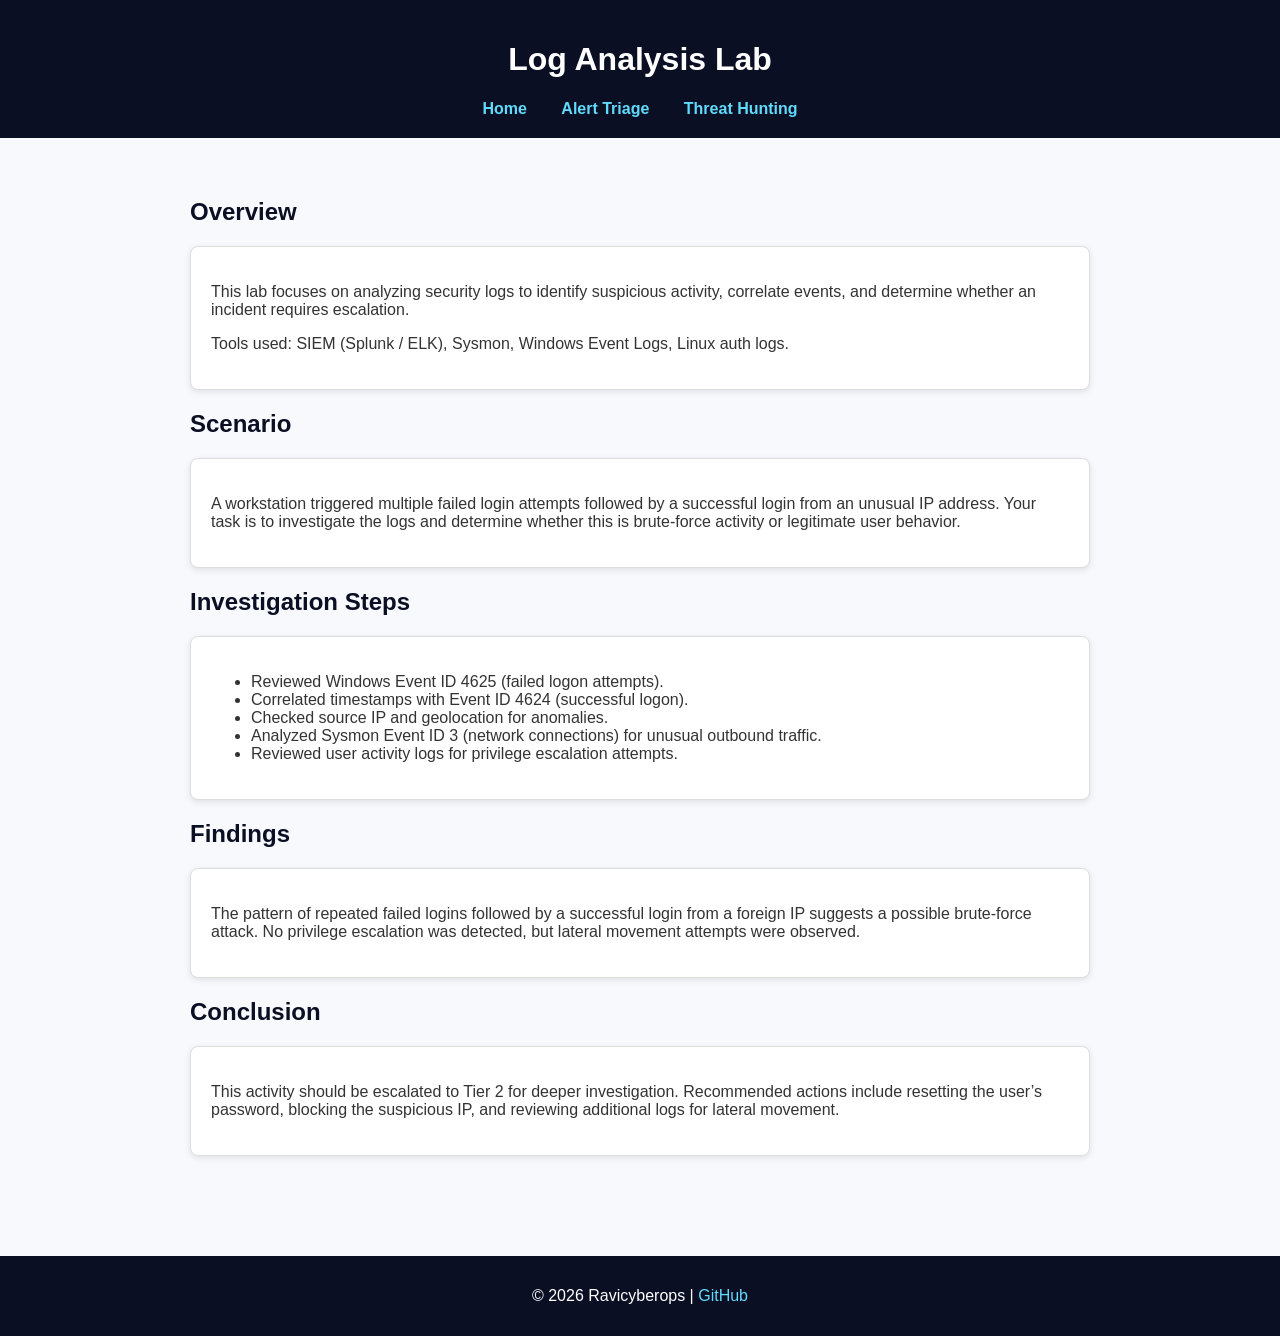
==== log-analysis/index.html @ d666e446 "Add log analysis lab overview and investigation details This HTML file provides an overview of a log" ====
<!DOCTYPE html>
<html lang="en">
<head>
  <meta charset="UTF-8" />
  <meta name="viewport" content="width=device-width, initial-scale=1.0" />
  <title>Log Analysis Lab | SOC Labs</title>
  <style>
    body {
      font-family: Arial, sans-serif;
      margin: 0;
      padding: 0;
      background: #f7f9fc;
      color: #333;
    }

    header {
      background: #0a0f24;
      padding: 20px;
      text-align: center;
      color: white;
    }

    nav a {
      color: #61dafb;
      margin: 0 15px;
      text-decoration: none;
      font-weight: bold;
    }

    section {
      padding: 40px 20px;
      max-width: 900px;
      margin: auto;
    }

    h2 {
      color: #0a0f24;
      margin-bottom: 20px;
    }

    .card {
      background: #fff;
      border: 1px solid #ddd;
      border-radius: 8px;
      padding: 20px;
      margin-bottom: 20px;
      box-shadow: 0 2px 6px rgba(0,0,0,0.1);
    }

    footer {
      background: #0a0f24;
      color: white;
      text-align: center;
      padding: 15px;
      margin-top: 40px;
    }

    footer a {
      color: #61dafb;
      text-decoration: none;
    }
  </style>
</head>

<body>

  <header>
    <h1>Log Analysis Lab</h1>
    <nav>
      <a href="/">Home</a>
      <a href="/alert-triage">Alert Triage</a>
      <a href="/threat-hunting">Threat Hunting</a>
    </nav>
  </header>

  <section>
    <h2>Overview</h2>
    <div class="card">
      <p>This lab focuses on analyzing security logs to identify suspicious activity, correlate events, and determine whether an incident requires escalation.</p>
      <p>Tools used: SIEM (Splunk / ELK), Sysmon, Windows Event Logs, Linux auth logs.</p>
    </div>

    <h2>Scenario</h2>
    <div class="card">
      <p>A workstation triggered multiple failed login attempts followed by a successful login from an unusual IP address. Your task is to investigate the logs and determine whether this is brute-force activity or legitimate user behavior.</p>
    </div>

    <h2>Investigation Steps</h2>
    <div class="card">
      <ul>
        <li>Reviewed Windows Event ID 4625 (failed logon attempts).</li>
        <li>Correlated timestamps with Event ID 4624 (successful logon).</li>
        <li>Checked source IP and geolocation for anomalies.</li>
        <li>Analyzed Sysmon Event ID 3 (network connections) for unusual outbound traffic.</li>
        <li>Reviewed user activity logs for privilege escalation attempts.</li>
      </ul>
    </div>

    <h2>Findings</h2>
    <div class="card">
      <p>The pattern of repeated failed logins followed by a successful login from a foreign IP suggests a possible brute-force attack. No privilege escalation was detected, but lateral movement attempts were observed.</p>
    </div>

    <h2>Conclusion</h2>
    <div class="card">
      <p>This activity should be escalated to Tier 2 for deeper investigation. Recommended actions include resetting the user’s password, blocking the suspicious IP, and reviewing additional logs for lateral movement.</p>
    </div>
  </section>

  <footer>
    <p>© 2026 Ravicyberops | <a href="https://github.com/RJCYBER01/soc-labs">GitHub</a></p>
  </footer>

</body>
</html>
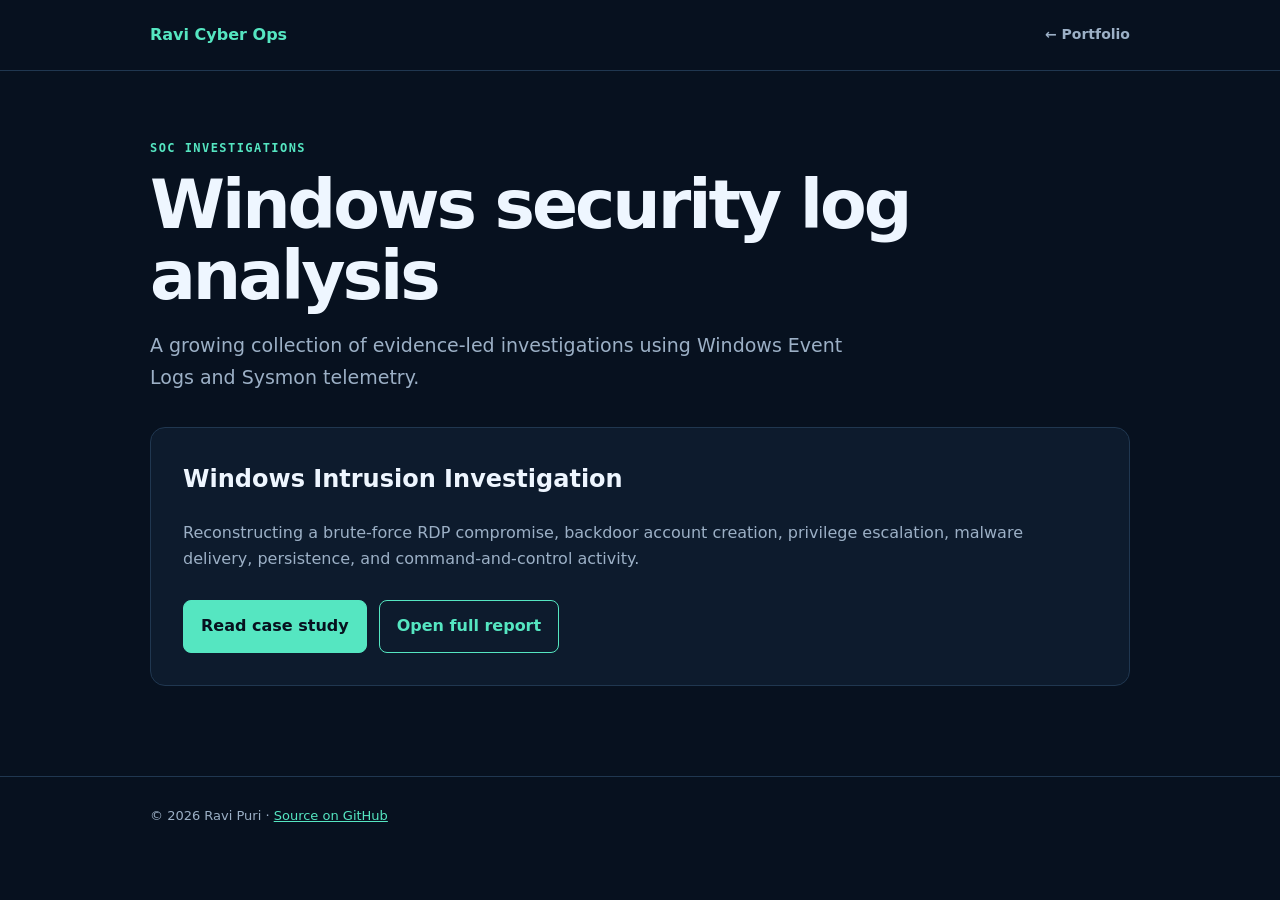
==== commit 111be296: "Redesign cybersecurity portfolio website" ====
--- a/log-analysis/index.html
+++ b/log-analysis/index.html
@@ -1,115 +1,12 @@
-<!DOCTYPE html>
+<!doctype html>
 <html lang="en">
 <head>
-  <meta charset="UTF-8" />
-  <meta name="viewport" content="width=device-width, initial-scale=1.0" />
-  <title>Log Analysis Lab | SOC Labs</title>
+  <meta charset="utf-8"><meta name="viewport" content="width=device-width,initial-scale=1">
+  <meta name="description" content="SOC log-analysis investigations by Ravi Puri.">
+  <title>Log Analysis | Ravi Cyber Ops</title>
   <style>
-    body {
-      font-family: Arial, sans-serif;
-      margin: 0;
-      padding: 0;
-      background: #f7f9fc;
-      color: #333;
-    }
-
-    header {
-      background: #0a0f24;
-      padding: 20px;
-      text-align: center;
-      color: white;
-    }
-
-    nav a {
-      color: #61dafb;
-      margin: 0 15px;
-      text-decoration: none;
-      font-weight: bold;
-    }
-
-    section {
-      padding: 40px 20px;
-      max-width: 900px;
-      margin: auto;
-    }
-
-    h2 {
-      color: #0a0f24;
-      margin-bottom: 20px;
-    }
-
-    .card {
-      background: #fff;
-      border: 1px solid #ddd;
-      border-radius: 8px;
-      padding: 20px;
-      margin-bottom: 20px;
-      box-shadow: 0 2px 6px rgba(0,0,0,0.1);
-    }
-
-    footer {
-      background: #0a0f24;
-      color: white;
-      text-align: center;
-      padding: 15px;
-      margin-top: 40px;
-    }
-
-    footer a {
-      color: #61dafb;
-      text-decoration: none;
-    }
+    :root{--bg:#07111f;--panel:#0d1b2d;--text:#eef6ff;--muted:#9cb0c6;--line:#203750;--accent:#55e6c1}*{box-sizing:border-box}body{margin:0;background:var(--bg);color:var(--text);font:16px/1.65 Inter,system-ui,sans-serif}.wrap{width:min(calc(100% - 36px),980px);margin:auto}header{border-bottom:1px solid var(--line)}nav{min-height:70px;display:flex;align-items:center;justify-content:space-between}a{color:var(--accent)}nav a{text-decoration:none;font-weight:800}.back{color:var(--muted);font-size:14px}main{padding:70px 0 90px}.eyebrow{color:var(--accent);font:700 12px ui-monospace,monospace;letter-spacing:.12em;text-transform:uppercase}h1{max-width:760px;margin:15px 0;font-size:clamp(40px,7vw,68px);line-height:1.04;letter-spacing:-.045em}.lead{max-width:700px;color:var(--muted);font-size:19px}.card{margin-top:34px;padding:32px;border:1px solid var(--line);border-radius:15px;background:var(--panel)}.card h2{margin-top:0}.card p{color:var(--muted)}.actions{display:flex;flex-wrap:wrap;gap:12px;margin-top:28px}.btn{display:inline-block;padding:12px 17px;border:1px solid var(--accent);border-radius:8px;text-decoration:none;font-weight:800}.btn.primary{background:var(--accent);color:#07111f}footer{padding:28px 0;border-top:1px solid var(--line);color:var(--muted);font-size:13px}
   </style>
 </head>
-
-<body>
-
-  <header>
-    <h1>Log Analysis Lab</h1>
-    <nav>
-      <a href="/">Home</a>
-      <a href="/alert-triage">Alert Triage</a>
-      <a href="/threat-hunting">Threat Hunting</a>
-    </nav>
-  </header>
-
-  <section>
-    <h2>Overview</h2>
-    <div class="card">
-      <p>This lab focuses on analyzing security logs to identify suspicious activity, correlate events, and determine whether an incident requires escalation.</p>
-      <p>Tools used: SIEM (Splunk / ELK), Sysmon, Windows Event Logs, Linux auth logs.</p>
-    </div>
-
-    <h2>Scenario</h2>
-    <div class="card">
-      <p>A workstation triggered multiple failed login attempts followed by a successful login from an unusual IP address. Your task is to investigate the logs and determine whether this is brute-force activity or legitimate user behavior.</p>
-    </div>
-
-    <h2>Investigation Steps</h2>
-    <div class="card">
-      <ul>
-        <li>Reviewed Windows Event ID 4625 (failed logon attempts).</li>
-        <li>Correlated timestamps with Event ID 4624 (successful logon).</li>
-        <li>Checked source IP and geolocation for anomalies.</li>
-        <li>Analyzed Sysmon Event ID 3 (network connections) for unusual outbound traffic.</li>
-        <li>Reviewed user activity logs for privilege escalation attempts.</li>
-      </ul>
-    </div>
-
-    <h2>Findings</h2>
-    <div class="card">
-      <p>The pattern of repeated failed logins followed by a successful login from a foreign IP suggests a possible brute-force attack. No privilege escalation was detected, but lateral movement attempts were observed.</p>
-    </div>
-
-    <h2>Conclusion</h2>
-    <div class="card">
-      <p>This activity should be escalated to Tier 2 for deeper investigation. Recommended actions include resetting the user’s password, blocking the suspicious IP, and reviewing additional logs for lateral movement.</p>
-    </div>
-  </section>
-
-  <footer>
-    <p>© 2026 Ravicyberops | <a href="https://github.com/RJCYBER01/soc-labs">GitHub</a></p>
-  </footer>
-
-</body>
+<body><header><nav class="wrap"><a href="/">Ravi Cyber Ops</a><a class="back" href="/">← Portfolio</a></nav></header><main class="wrap"><div class="eyebrow">SOC investigations</div><h1>Windows security log analysis</h1><p class="lead">A growing collection of evidence-led investigations using Windows Event Logs and Sysmon telemetry.</p><article class="card"><h2>Windows Intrusion Investigation</h2><p>Reconstructing a brute-force RDP compromise, backdoor account creation, privilege escalation, malware delivery, persistence, and command-and-control activity.</p><div class="actions"><a class="btn primary" href="/log-analysis/windows-logging-for-soc/">Read case study</a><a class="btn" href="/log-analysis/windows-logging-for-soc/report.pdf">Open full report</a></div></article></main><footer><div class="wrap">© 2026 Ravi Puri · <a href="https://github.com/RJCYBER01/soc-labs">Source on GitHub</a></div></footer></body>
 </html>
